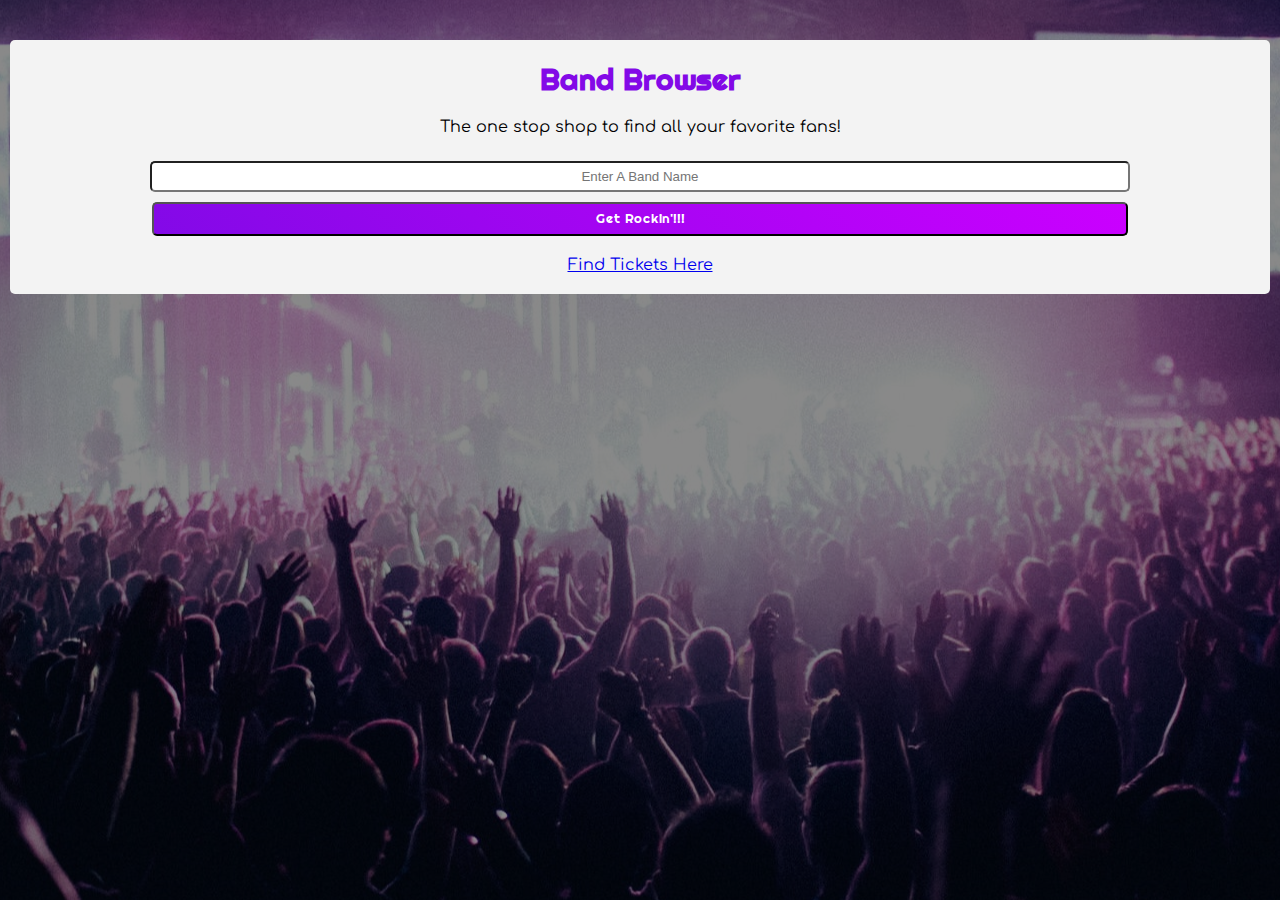
==== index.html @ 096033c6 "initial styling" ====
<!DOCTYPE html>
<html lang="en">
  <head>
    <meta charset="UTF-8" />
    <meta http-equiv="X-UA-Compatible" content="IE=edge" />
    <meta name="viewport" content="width=device-width, initial-scale=1.0" />
    <link
      href="https://fonts.googleapis.com/css2?family=Comfortaa:wght@400;600&family=Righteous&display=swap"
      rel="stylesheet"
    />
    <link rel="stylesheet" href="./assets/css/style.css" />
    <title>Band-Browser</title>
  </head>
  <body id="index-body">
    <div id="form-bg">
      <form>
        <h3>Band Browser</h3>
        <p>The one stop shop to find all your favorite fans!</p>

        <input
          type="text"
          placeholder="Enter A Band Name"
          name="band"
          id="band"
          class="form-input"
        />

        <a href="./main-page.html">
          <button type="submit" class="submitBtn">Get Rockin'!!!</button>
        </a>

        <div class="tix-link">
          <!--StubHub is serving as a placeholder-->
          <a href="./html/main-page.html">Find Tickets Here</a>
        </div>
      </form>
    </div>
    <script src="https://code.jquery.com/jquery-3.5.1.min.js"></script>
    <script src="./assets/js/script.js"></script>
  </body>
</html>
---- assets/css/style.css ----
/*=================================
        MAIN-PAGE.HTML CSS START
===================================*/
:root {
  --bgGradient--: linear-gradient(45deg, #8309e7, #cb00ff);
}
* {
  padding: 0;
  margin: 0;
}
body {
  font-family: "Comfortaa", cursive;
}
/* HEADER START */
#main-header,
footer {
  height: auto;
  background-color: black;
  color: white;
  width: 100%;
}
#main-header h1 {
  text-align: center;
  width: auto;
  font-size: x-large;
  padding: 10px;
  font-family: "Righteous", cursive;
  background-image: var(--bgGradient--);
  cursor: default;
}
/** MAGNIFYING GLASS START **/
#mag-container {
  position: absolute;
  width: 10%;
  padding: 20px;
}
#mag1 {
  height: 10px;
  width: 10px;
  position: relative;
  bottom: 5px;
  border-radius: 20px;
  border: solid white 3px;
}
#mag2 {
  height: 10px;
  width: 2px;
  background-color: white;
  transform: rotate(-45deg);
  position: relative;
  left: 15px;
  bottom: 10px;
}
/** MAGNIFYING GLASS END **/
/* END HEADER */
/* BAND REFERENCE SECTION START */
#band-reference {
  text-align: center;
  margin: 20px 0;
  padding: 10px;
}
#band-name {
  padding: 20px;
}
#image {
  width: 60%;
}
/* BAND REFERENCE SECTION END */
/* BAND EVENT INFO SECTION START */
#event-info {
  text-align: center;
  font-weight: bold;
}
#band-bio {
  margin: 10px 10px;
  border-radius: 5px;
  text-align: left;
  background-color: rgba(241, 241, 241, 0.719);
  height: auto;
  padding: 10px;
}
/* BAND EVENT INFO SECTION END */
/* FOOTER START */
footer {
  height: 30px;
  padding: 10px 0;
  display: flex;
  justify-content: center;
}
footer h2 {
  font-size: small;
  text-align: center;
  padding: 10px 0 0 0;
  width: 250px;
  color: #cb00ff;
  cursor: default;
}
/** ARROW BUTTON START **/
#arrow-container {
  width: auto;
}
#backToTop-boxOuter {
  height: 21px;
  width: 21px;
  top: 4px;
  left: 30px;
  background-image: var(--bgGradient--);
  position: relative;
  border-radius: 20px;
}
#backToTop-boxInner {
  height: 19px;
  width: 19px;
  top: 1px;
  left: 1.4px;
  background-color: black;
  position: absolute;
  border-radius: 20px;
}
footer a {
  position: absolute;
  right: 4px;
  top: 4px;
  font-size: x-large;
  text-decoration: none;
  color: #cb00ff;
  border-radius: 20px;
}
/** ARROW BUTTON END **/
/* FOOTER END */
@media screen and (min-width: 768px) {
  #container {
    display: flex;
  }
  #main-header h1 {
    font-size: xx-large;
  }
  #image {
    width: 30%;
  }
  #event-info {
    width: 60%;
  }
  #band-bio {
    width: 30%;
    float: right;
  }
  footer {
    display: flex;
  }
  #mag-container {
    margin-left: 50px;
    width: auto;
  }
  #mag-container:hover {
    transform: scale(120%);
    cursor: pointer;
  }
  #mag-container:active {
    transform: translateY(2px);
  }
  #mag1 {
    bottom: 0px;
  }
  #mag2 {
    bottom: 5px;
  }
  footer a:hover {
    animation-name: upBounce;
    animation-duration: 0.7s;
    animation-delay: 0.5s;
    animation-iteration-count: infinite;
  }
  @keyframes upBounce {
    from {
      transform: translateY(1px);
    }
    to {
      transform: translateY(-2px);
    }
  }
}
/*=================================
        INDEX.HMTL CSS START
===================================*/
#index-body {
  justify-content: center;
  text-align: center;
  background-image: url("/assets/images/pexels-josh-sorenson-154147.jpg");
  background-position: center;
  background-blend-mode: overlay;
  background-attachment: fixed;
  padding: 10px;
  background-repeat: no-repeat;
  background-color: rgba(54, 54, 54, 0.8);
  align-items: center;
}
form {
  display: block;
  background-color: rgb(243, 243, 243);
  height: auto;
  padding: 20px;
  border-radius: 5px;
  margin-top: 30px;
}
form h3 {
  font-size: 30px;
  margin-bottom: 10px;
  color: #8309e7;
  font-family: "Righteous", cursive;
}
form p {
  margin: 20px 0;
}
#band {
  height: 2em;
  width: 80%;
  border-radius: 5px;
  margin: 5px 0;
  text-align: center;
}
.submitBtn {
  width: 80%;
  padding: 0.5em 1.9em;
  margin: 5px 0 20px 0;
  background-image: var(--bgGradient--);
  color: white;
  font-family: "Righteous", cursive;
  border-radius: 5px;
}
.submitBtn:active {
    transform: translateY(2px);
}
.tix-link a:hover {
    color: #cb00ff;
}
.tix-link a:active {
    transform: translateY(2px);
}
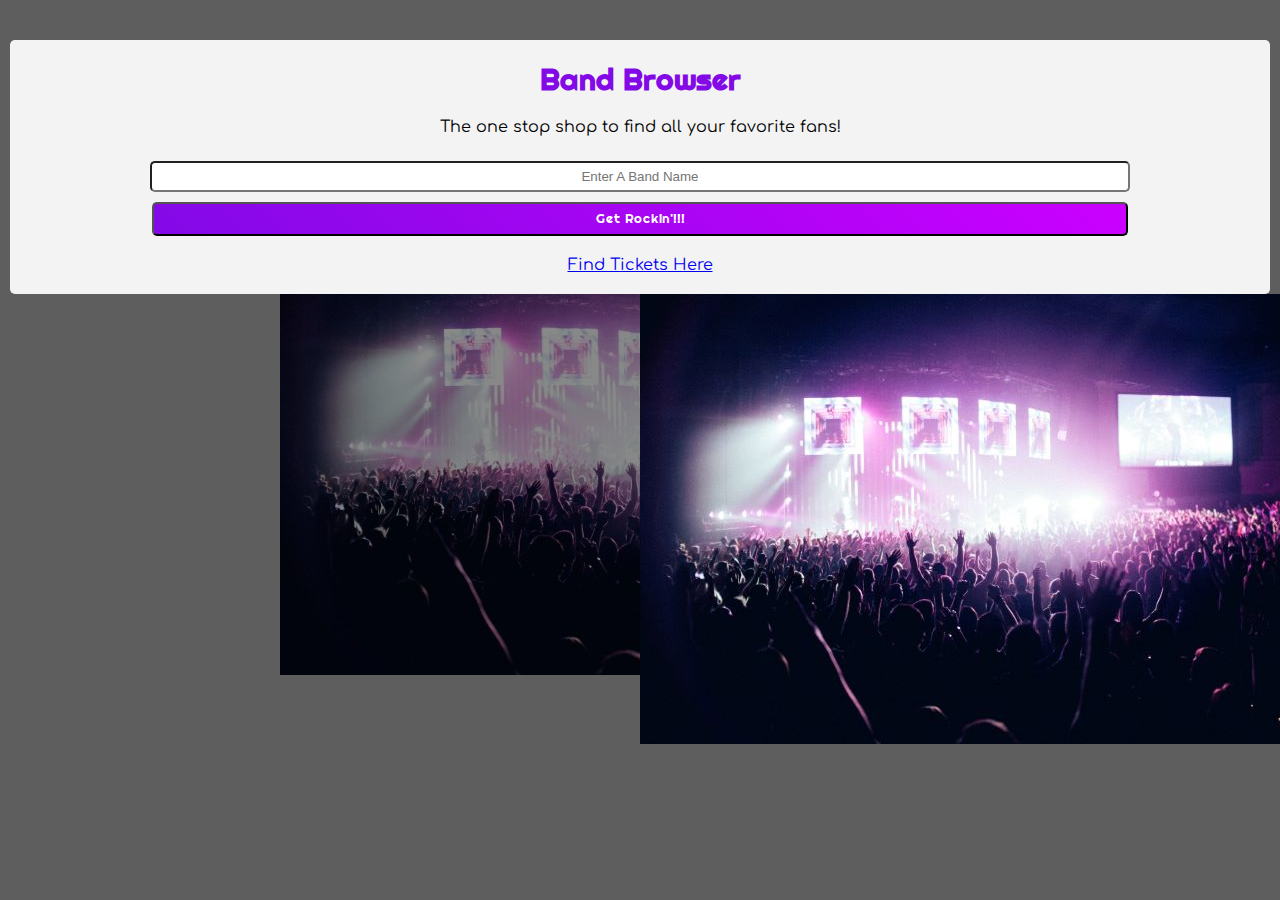
==== commit 8ded7c9c: "Update index.html" ====
--- a/index.html
+++ b/index.html
@@ -35,6 +35,11 @@
         </div>
       </form>
     </div>
+
+    <div class="panorama">
+      <img id="pan" class="a" src="assets\images\pexels-josh-sorenson-154147.jpg">
+    </div>
+
     <script src="https://code.jquery.com/jquery-3.5.1.min.js"></script>
     <script src="./assets/js/script.js"></script>
   </body>
--- a/assets/css/style.css
+++ b/assets/css/style.css
@@ -52,6 +52,19 @@
   bottom: 10px;
 }
 /** MAGNIFYING GLASS END **/
+
+/* Search Bar Start */
+
+.search-bar {
+  position: absolute;
+  width: 15%;
+  display: inline-block;
+  left: 100px;
+  top: 20px;
+  font-size: 20px;
+}
+
+/* Search Bar End */
 /* END HEADER */
 /* BAND REFERENCE SECTION START */
 #band-reference {
@@ -237,3 +250,24 @@
 .tix-link a:active {
     transform: translateY(2px);
 }
+
+/* Rotating Panorama */
+
+#pan {
+  position: absolute;
+}
+
+.panorama {
+  position: relative;
+  z-index: -5;
+}
+
+.a {
+  -webkit-animation: mymove1 10s linear infinite;
+}
+
+@-webkit-keyframes mymove1 {
+  from { left: -500px; }
+  to { left: 1700px; }
+}
+ 
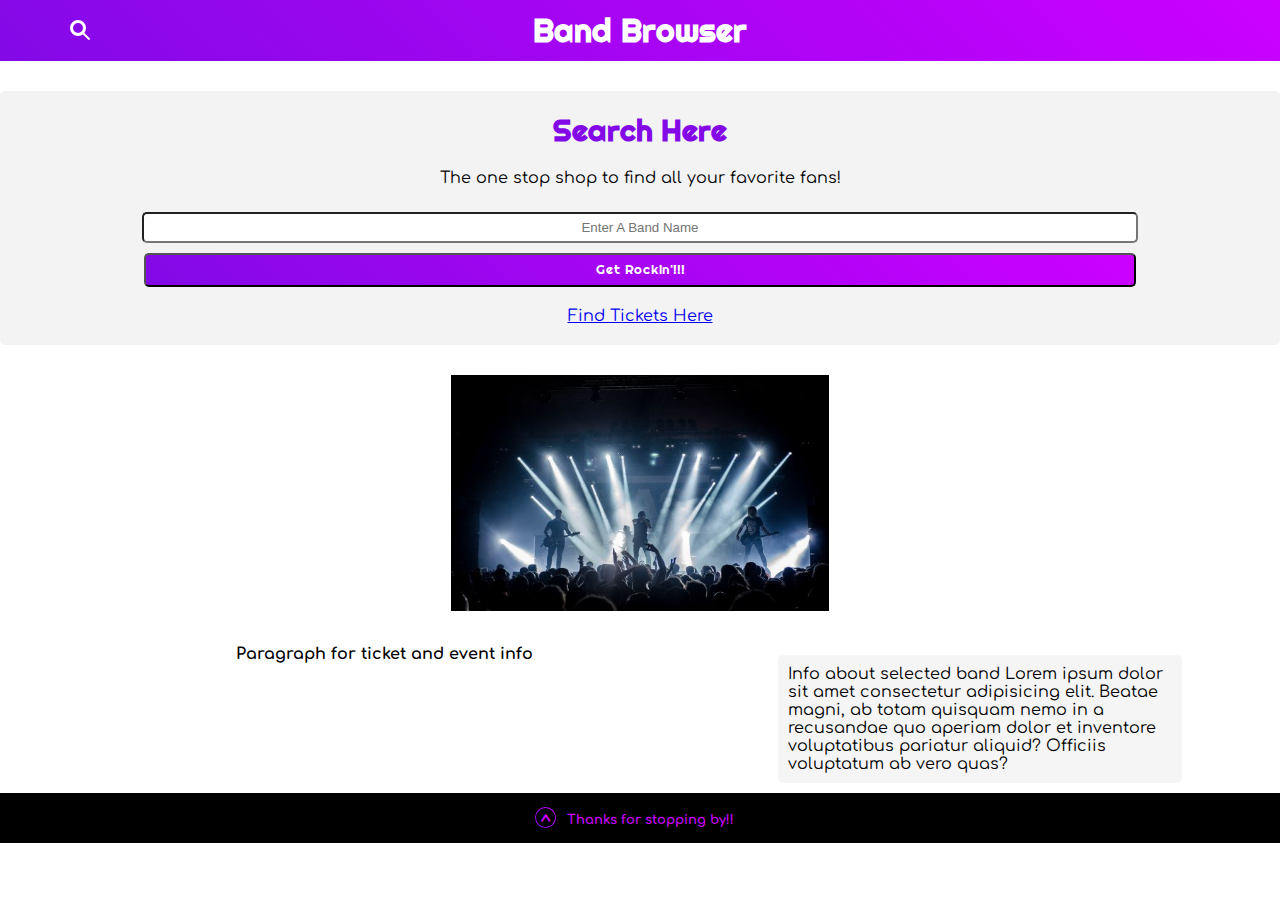
==== commit 39c8bd8e: "Merge pull request #19 from loganscott678/paul" ====
--- a/index.html
+++ b/index.html
@@ -4,17 +4,31 @@
     <meta charset="UTF-8" />
     <meta http-equiv="X-UA-Compatible" content="IE=edge" />
     <meta name="viewport" content="width=device-width, initial-scale=1.0" />
+    <link rel="stylesheet" href="./assets/css/style.css" />
+    <link rel="preconnect" href="https://fonts.googleapis.com" />
+    <link rel="preconnect" href="https://fonts.gstatic.com" crossorigin />
     <link
       href="https://fonts.googleapis.com/css2?family=Comfortaa:wght@400;600&family=Righteous&display=swap"
       rel="stylesheet"
     />
-    <link rel="stylesheet" href="./assets/css/style.css" />
-    <title>Band-Browser</title>
+    <title>Band Browser</title>
   </head>
-  <body id="index-body">
-    <div id="form-bg">
+  <body>
+    <header id="main-header">
+      <div id="mag-container">
+        <a href="#">
+          <!-- #mag-container will control magnifying glass search-->
+          <div id="mag1"></div>
+          <div id="mag2"></div>
+        </a>
+      </div>
+      <h1>Band Browser</h1>
+    </header>
+
+
+    <div id="form-bg"></div>
       <form>
-        <h3>Band Browser</h3>
+        <h3>Search Here</h3>
         <p>The one stop shop to find all your favorite fans!</p>
 
         <input
@@ -25,22 +39,62 @@
           class="form-input"
         />
 
-        <a href="./main-page.html">
-          <button type="submit" class="submitBtn">Get Rockin'!!!</button>
-        </a>
+        <button type="submit" class="submitBtn">Get Rockin'!!!</button>
 
         <div class="tix-link">
           <!--StubHub is serving as a placeholder-->
-          <a href="./html/main-page.html">Find Tickets Here</a>
+          <a href="#event-info">Find Tickets Here</a>
         </div>
       </form>
+
+    <!--Placeholder for band name to generate-->
+    <section id="band-reference">
+      <div class="band-name">
+        <h2 id="name"></h2>
+      </div>
+
+      <div class="band-image">
+        <!-- <h2>Band image here</h2> -->
+        <img
+          id="image"
+          src="../assets/images/pexels-thibault-trillet-167636.jpg"
+          alt="this is a super awesome band photo!"
+          id="image"
+        />
+      </div>
+    </section>
+
+    <div id="container">
+      <!--Placeholder for ticket info-->
+      <section id="event-info">
+        <p>Paragraph for ticket and event info</p>
+      </section>
+
+      <!--Bios and info about the band-->
+      <section id="band-bio">
+        <div>
+          <p>
+            Info about selected band Lorem ipsum dolor sit amet consectetur
+            adipisicing elit. Beatae magni, ab totam quisquam nemo in a
+            recusandae quo aperiam dolor et inventore voluptatibus pariatur
+            aliquid? Officiis voluptatum ab vero quas?
+          </p>
+        </div>
+      </section>
     </div>
 
-    <div class="panorama">
-      <img id="pan" class="a" src="assets\images\pexels-josh-sorenson-154147.jpg">
-    </div>
+    <footer>
+      <div id="arrow-container">
+        <div id="backToTop-boxOuter">
+          <div id="backToTop-boxInner">
+            <a href="#band-reference">^ </a>
+          </div>
+        </div>
+      </div>
 
-    <script src="https://code.jquery.com/jquery-3.5.1.min.js"></script>
+      <h2>Thanks for stopping by!!</h2>
+    </footer>
+
     <script src="./assets/js/script.js"></script>
   </body>
 </html>
--- a/assets/css/style.css
+++ b/assets/css/style.css
@@ -52,19 +52,6 @@
   bottom: 10px;
 }
 /** MAGNIFYING GLASS END **/
-
-/* Search Bar Start */
-
-.search-bar {
-  position: absolute;
-  width: 15%;
-  display: inline-block;
-  left: 100px;
-  top: 20px;
-  font-size: 20px;
-}
-
-/* Search Bar End */
 /* END HEADER */
 /* BAND REFERENCE SECTION START */
 #band-reference {
@@ -199,7 +186,7 @@
 #index-body {
   justify-content: center;
   text-align: center;
-  background-image: url("/assets/images/pexels-josh-sorenson-154147.jpg");
+  /* background-image: url("/assets/images/pexels-josh-sorenson-154147.jpg"); */
   background-position: center;
   background-blend-mode: overlay;
   background-attachment: fixed;
@@ -210,11 +197,15 @@
 }
 form {
   display: block;
+  text-align: center;
   background-color: rgb(243, 243, 243);
   height: auto;
   padding: 20px;
   border-radius: 5px;
   margin-top: 30px;
+}
+#form-bg {
+  background-color: black;
 }
 form h3 {
   font-size: 30px;
@@ -250,24 +241,3 @@
 .tix-link a:active {
     transform: translateY(2px);
 }
-
-/* Rotating Panorama */
-
-#pan {
-  position: absolute;
-}
-
-.panorama {
-  position: relative;
-  z-index: -5;
-}
-
-.a {
-  -webkit-animation: mymove1 10s linear infinite;
-}
-
-@-webkit-keyframes mymove1 {
-  from { left: -500px; }
-  to { left: 1700px; }
-}
- 
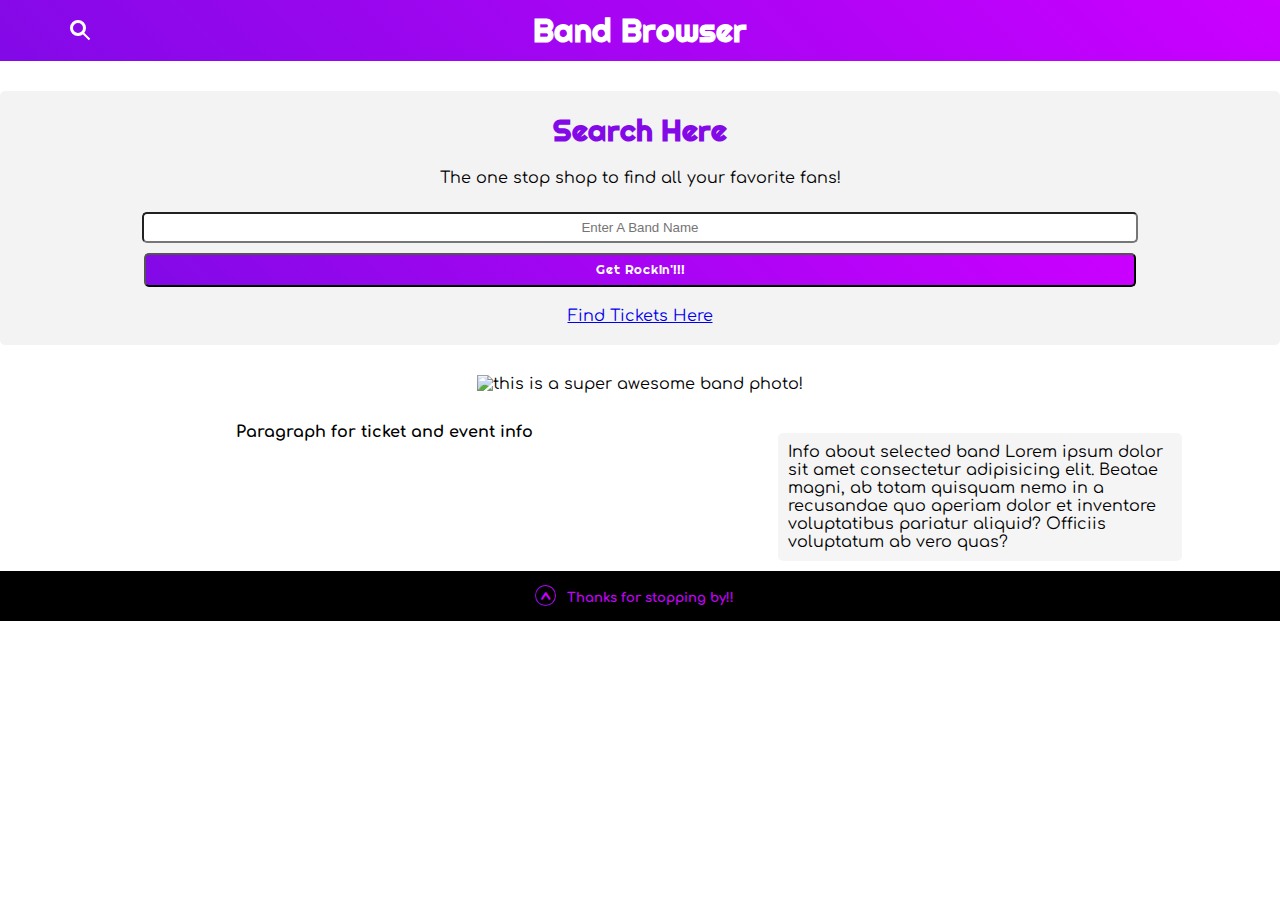
==== commit ac6e6526: "Merge pull request #22 from loganscott678/paul" ====
--- a/index.html
+++ b/index.html
@@ -57,7 +57,7 @@
         <!-- <h2>Band image here</h2> -->
         <img
           id="image"
-          src="../assets/images/pexels-thibault-trillet-167636.jpg"
+          src=""
           alt="this is a super awesome band photo!"
           id="image"
         />
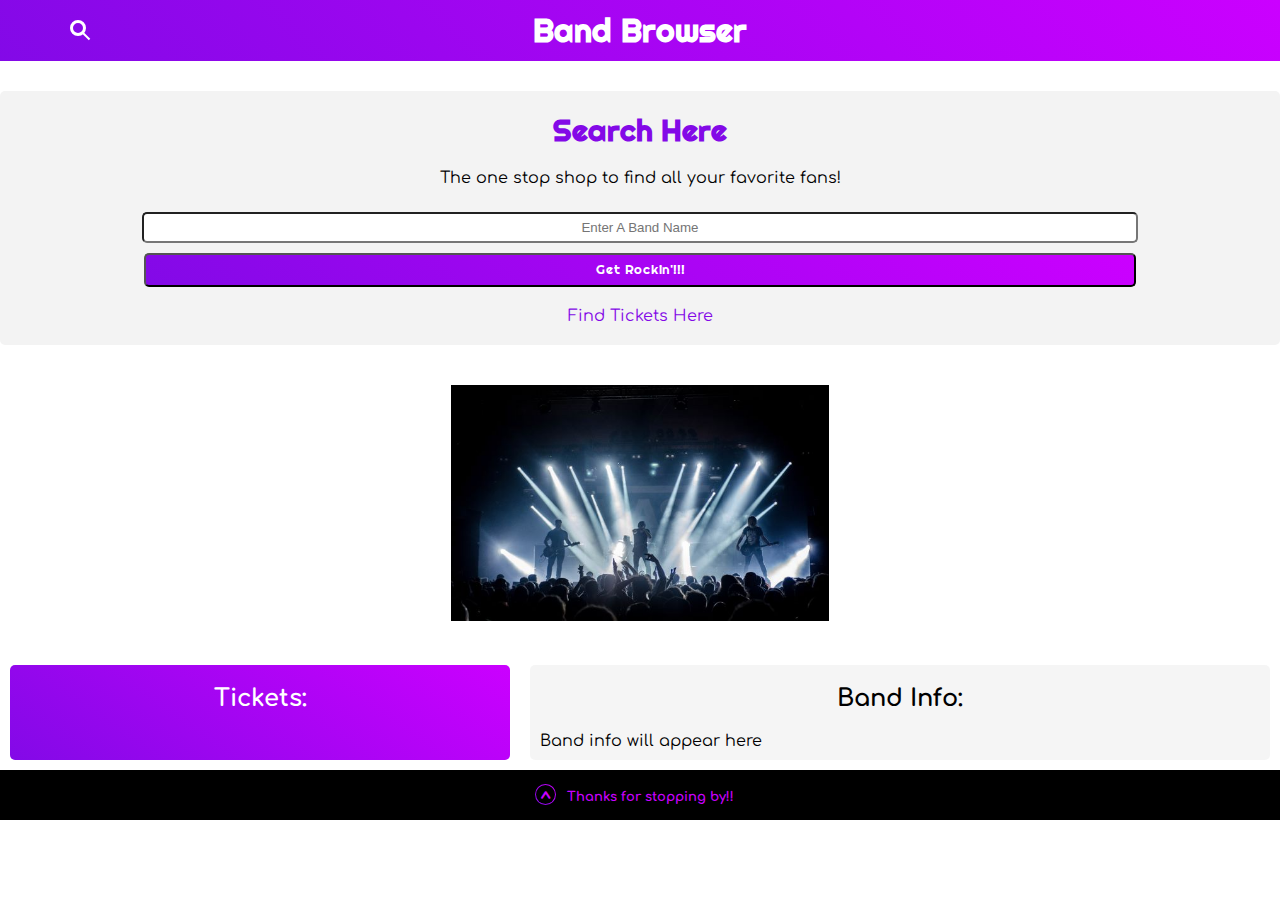
==== commit 7ae52dc9: "Merge pull request #24 from loganscott678/paul" ====
--- a/index.html
+++ b/index.html
@@ -43,7 +43,7 @@
 
         <div class="tix-link">
           <!--StubHub is serving as a placeholder-->
-          <a href="#event-info">Find Tickets Here</a>
+          <a href="https://www.ticketmaster.com/discover/concerts?landing=c&awtrc=true&c=SEM_TMBRAND_ggl_298560299_24300724499_ticketmaster&GCID=0&gclid=CjwKCAiAiKuOBhBQEiwAId_sK3a1Ch87zp2FxapLrROIXYBa9P6LMZMKWnbjA01q46GPgPkhu5BUAhoCOqcQAvD_BwE&gclsrc=aw.ds" target="_blank">Find Tickets Here</a>
         </div>
       </form>
 
@@ -57,8 +57,8 @@
         <!-- <h2>Band image here</h2> -->
         <img
           id="image"
-          src=""
-          alt="this is a super awesome band photo!"
+          src="./assets/images/pexels-thibault-trillet-167636.jpg"
+          alt="A super awesome band photo will appear here!"
           id="image"
         />
       </div>
@@ -67,17 +67,15 @@
     <div id="container">
       <!--Placeholder for ticket info-->
       <section id="event-info">
-        <p>Paragraph for ticket and event info</p>
+        <h2 class='event-info-title'>Tickets:</h2>
       </section>
 
       <!--Bios and info about the band-->
       <section id="band-bio">
+        <h2 class="band-info-title">Band Info:</h2>
         <div>
           <p>
-            Info about selected band Lorem ipsum dolor sit amet consectetur
-            adipisicing elit. Beatae magni, ab totam quisquam nemo in a
-            recusandae quo aperiam dolor et inventore voluptatibus pariatur
-            aliquid? Officiis voluptatum ab vero quas?
+            Band info will appear here
           </p>
         </div>
       </section>
@@ -87,7 +85,7 @@
       <div id="arrow-container">
         <div id="backToTop-boxOuter">
           <div id="backToTop-boxInner">
-            <a href="#band-reference">^ </a>
+            <a href="#main-header">^ </a>
           </div>
         </div>
       </div>
--- a/assets/css/style.css
+++ b/assets/css/style.css
@@ -64,15 +64,50 @@
 }
 #image {
   width: 60%;
+  margin-top: 10px;
 }
 /* BAND REFERENCE SECTION END */
+/* TICKET SECTION START */
+.newEvent{
+  padding: 10px;
+  margin: 20px auto;
+  height: auto;
+  width: 90%;
+  background-color: rgba(241, 241, 241, 1);
+  border-radius: 5px;
+  text-align: start;
+}
+.newEvent:hover {
+  box-shadow: 1px 1px 8px 8px rgba(54, 54, 54, 0.2);
+  border: 2px solid black;
+  transform: translateY(-5px);
+  cursor: pointer;
+}
+.newEvent a {
+  color: #8309e7;
+  text-decoration: none;
+}
+/* TICKET SECTION END */
 /* BAND EVENT INFO SECTION START */
 #event-info {
+  margin: 10px;
+  padding: 10px 0;
+  height: auto;
   text-align: center;
   font-weight: bold;
+  background-image: linear-gradient(35deg, #8309e7, #cb00ff);
+  border-radius: 5px;
+}
+.event-info-title {
+  color: white;
+  padding: 20px 0 0 0;
+}
+.band-info-title {
+  text-align: center;
+  padding: 10px 0 20px 0;
 }
 #band-bio {
-  margin: 10px 10px;
+  margin: 10px;
   border-radius: 5px;
   text-align: left;
   background-color: rgba(241, 241, 241, 0.719);
@@ -99,6 +134,9 @@
 #arrow-container {
   width: auto;
 }
+#arrow-container:hover {
+  transform: scale(140%) translateX(-9px);
+}
 #backToTop-boxOuter {
   height: 21px;
   width: 21px;
@@ -139,10 +177,11 @@
     width: 30%;
   }
   #event-info {
+    width: 40%;
+    padding: 0 10px;
+  }
+  #band-bio {
     width: 60%;
-  }
-  #band-bio {
-    width: 30%;
     float: right;
   }
   footer {
@@ -181,7 +220,7 @@
   }
 }
 /*=================================
-        INDEX.HMTL CSS START
+        MODAL FORM CSS START
 ===================================*/
 #index-body {
   justify-content: center;
@@ -234,10 +273,14 @@
 }
 .submitBtn:active {
     transform: translateY(2px);
+}.tix-link a{
+  color: #8309e7;
+  text-decoration: none;
 }
 .tix-link a:hover {
     color: #cb00ff;
-}
-.tix-link a:active {
-    transform: translateY(2px);
-}
+    text-decoration: underline;
+}
+.tix-link a:focus {
+    transform: translateY(12px);
+}
